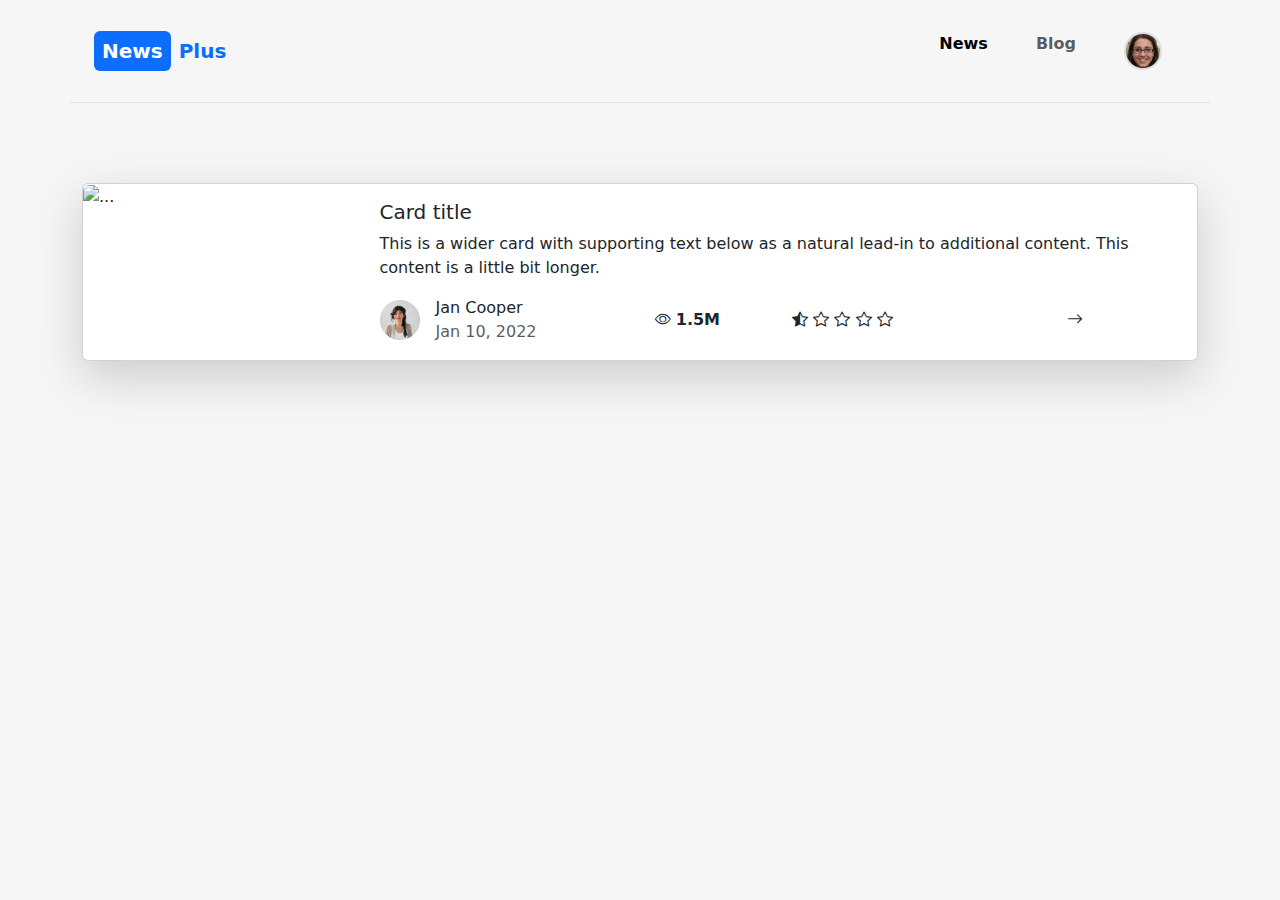
==== index.html @ ad9dee49 "category card css style added" ====
<!DOCTYPE html>
<html lang="en">

<head>
    <meta charset="UTF-8">
    <meta http-equiv="X-UA-Compatible" content="IE=edge">
    <meta name="viewport" content="width=device-width, initial-scale=1.0">
    <title>NewsPlus</title>
    <link rel="stylesheet" href="https://cdn.jsdelivr.net/npm/bootstrap@5.2.0/dist/css/bootstrap.min.css">
    <link rel="stylesheet" href="https://cdn.jsdelivr.net/npm/bootstrap-icons@1.9.1/font/bootstrap-icons.css">
    <link rel="stylesheet" href="style.css">
</head>

<body>
    <!-- header area starts -->
    <header class="container py-3 border-bottom">
        <nav class="navbar navbar-expand-lg ">
            <div class="container-fluid">
                <a class="navbar-brand" href="#"><span
                        class="logo-left bg-primary text-white fw-bolder p-2  rounded">News</span><span
                        class="logo-right text-primary fw-bolder ms-2">Plus</span></a>
                <button class="navbar-toggler" type="button" data-bs-toggle="collapse"
                    data-bs-target="#navbarSupportedContent" aria-controls="navbarSupportedContent"
                    aria-expanded="false" aria-label="Toggle navigation">
                    <span class="navbar-toggler-icon"></span>
                </button>
                <div class="collapse navbar-collapse" id="navbarSupportedContent">
                    <ul class="navbar-nav ms-auto mb-2 mb-lg-0 fw-bolder">
                        <li class="nav-item px-3">
                            <a class="nav-link active" aria-current="page" href="#">News</a>
                        </li>
                        <li class="nav-item px-3">
                            <a class="nav-link" href="#">Blog</a>
                        </li>
                        <li class="px-3 d-lg-block d-md-none">
                            <a class="nav-link" href="#"><img src="images/avatar.png" alt="avatar"></a>
                        </li>
                    </ul>
                </div>
            </div>
        </nav>
    </header>
    <!-- header area ends -->
    <main>
        <!-- categories menu starts -->
        <section class="categories navbar navbar-expand-lg mx-auto mt-3 mb-4">
            <ul class="navbar-nav container" id="category-menu">
                <!-- Category menu item will show here automatically -->
            </ul>
        </section>
        <!-- categories menu ends -->
        <section class="container bg-white d-none p-3 my-2" id="mumberOfNewsfound"
            style="max-width: 1100px ; height: 70px;">
            <!-- Number of result found will show here -->
        </section>
        <section class="news container mt-5">
            <div class="card mb-3 shadow-lg">
                <div class="row g-2">
                    <div class="col-md-3">
                        <img src="" class="img-fluid rounded-start" alt="...">
                    </div>
                    <div class="col-md-9">
                        <div class="card-body">
                            <h5 class="card-title">Card title</h5>
                            <p class="card-text">This is a wider card with supporting text below as a natural lead-in to
                                additional content. This content is a little bit longer.</p>
                            <div class="row d-flex align-items-center justify-content-between">
                                <div class="col-md-4 d-flex gap-3 align-items-center" id="author">
                                    <img src="images/author.png" class="img-fluid h-100" alt="author">
                                    <div class="author-info d-flex flex-column">
                                        <span>Jan Cooper</span>
                                        <span class="text-muted">Jan 10, 2022</span>
                                    </div>
                                </div>
                                <div class="col-md-2">
                                    <i class="bi bi-eye"></i>
                                    <strong>1.5M</strong>
                                </div>
                                <div class="col-md-4">
                                    <i class="bi bi-star-half"></i>
                                    <i class="bi bi-star"></i>
                                    <i class="bi bi-star"></i>
                                    <i class="bi bi-star"></i>
                                    <i class="bi bi-star"></i>
                                </div>
                                <div class="col-md-2">
                                    <i class="bi bi-arrow-right"></i>
                                </div>
                            </div>
                        </div>
                    </div>
                </div>
            </div>
        </section>
    </main>

    <script src="https://cdn.jsdelivr.net/npm/bootstrap@5.2.0/dist/js/bootstrap.bundle.min.js"></script>
    <script src="js/utility.js"></script>
    <script src="js/api.js"></script>
    <script src="js/script.js"></script>
</body>

</html>
---- style.css ----
body {
    background-color: #F6F6F6;

}

/* header area */
header .nav-item a.nav-link {
    border-bottom: 1px solid transparent;
    transition: border 1s
}

header .nav-item a.nav-link:hover {
    color: blue;
    font-weight: bold;
    border-bottom: 1px solid blue;
    box-sizing: border-box;
}

/* category menu area */
.categories .nav-item .nav-link {
    color: #858585;
    font-size: 1.1rem;
}

.categories .nav-item:hover {
    background-color: #EEEFFF;
}

.categories .nav-item:hover .nav-link {
    color: #5D5FEF;
}
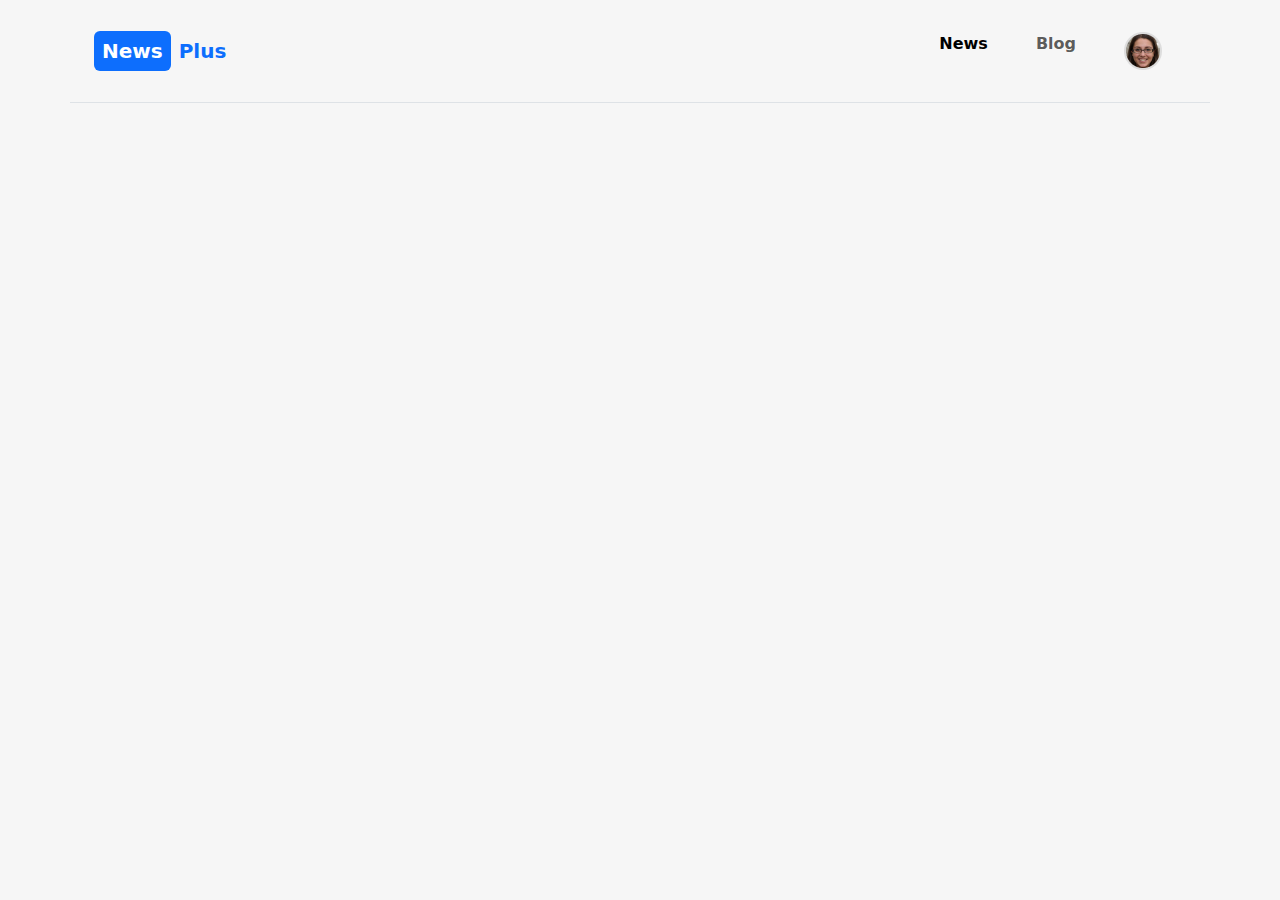
==== commit 3919154c: "Dynamically category news showing from API added" ====
--- a/index.html
+++ b/index.html
@@ -43,54 +43,24 @@
     <!-- header area ends -->
     <main>
         <!-- categories menu starts -->
-        <section class="categories navbar navbar-expand-lg mx-auto mt-3 mb-4">
+        <section class="categories navbar navbar-expand-lg mx-auto mt-3 mb-4 sticky-top" id="categories-menu">
             <ul class="navbar-nav container" id="category-menu">
                 <!-- Category menu item will show here automatically -->
             </ul>
         </section>
         <!-- categories menu ends -->
-        <section class="container bg-white d-none p-3 my-2" id="mumberOfNewsfound"
-            style="max-width: 1100px ; height: 70px;">
+        <!-- spinner start -->
+        <div id="custom-spinner" class="text-center text-primary position-absolute top-50 start-50 d-none">
+            <div class="spinner-border" style="width: 5rem; height: 5rem;" role="status">
+                <span class="visually-hidden">Loading...</span>
+            </div>
+        </div>
+        <!-- spinner end -->
+        <section class="container bg-white d-none p-3 my-2" id="mumberOfNewsfound">
             <!-- Number of result found will show here -->
         </section>
-        <section class="news container mt-5">
-            <div class="card mb-3 shadow-lg">
-                <div class="row g-2">
-                    <div class="col-md-3">
-                        <img src="" class="img-fluid rounded-start" alt="...">
-                    </div>
-                    <div class="col-md-9">
-                        <div class="card-body">
-                            <h5 class="card-title">Card title</h5>
-                            <p class="card-text">This is a wider card with supporting text below as a natural lead-in to
-                                additional content. This content is a little bit longer.</p>
-                            <div class="row d-flex align-items-center justify-content-between">
-                                <div class="col-md-4 d-flex gap-3 align-items-center" id="author">
-                                    <img src="images/author.png" class="img-fluid h-100" alt="author">
-                                    <div class="author-info d-flex flex-column">
-                                        <span>Jan Cooper</span>
-                                        <span class="text-muted">Jan 10, 2022</span>
-                                    </div>
-                                </div>
-                                <div class="col-md-2">
-                                    <i class="bi bi-eye"></i>
-                                    <strong>1.5M</strong>
-                                </div>
-                                <div class="col-md-4">
-                                    <i class="bi bi-star-half"></i>
-                                    <i class="bi bi-star"></i>
-                                    <i class="bi bi-star"></i>
-                                    <i class="bi bi-star"></i>
-                                    <i class="bi bi-star"></i>
-                                </div>
-                                <div class="col-md-2">
-                                    <i class="bi bi-arrow-right"></i>
-                                </div>
-                            </div>
-                        </div>
-                    </div>
-                </div>
-            </div>
+        <section class="news container mt-5" id="category-news">
+
         </section>
     </main>
 
--- a/style.css
+++ b/style.css
@@ -28,4 +28,24 @@
 
 .categories .nav-item:hover .nav-link {
     color: #5D5FEF;
+}
+
+/* no of news found*/
+#mumberOfNewsfound {
+    max-width: 1100px;
+    height: 70px;
+}
+
+/* spinner */
+#custom-spinner {
+    z-index: 999;
+}
+
+/* author avatar */
+
+.author-avatar img {
+    width: 30px;
+    height: 30px;
+    border: 1px solid transparent;
+    border-radius: 50%;
 }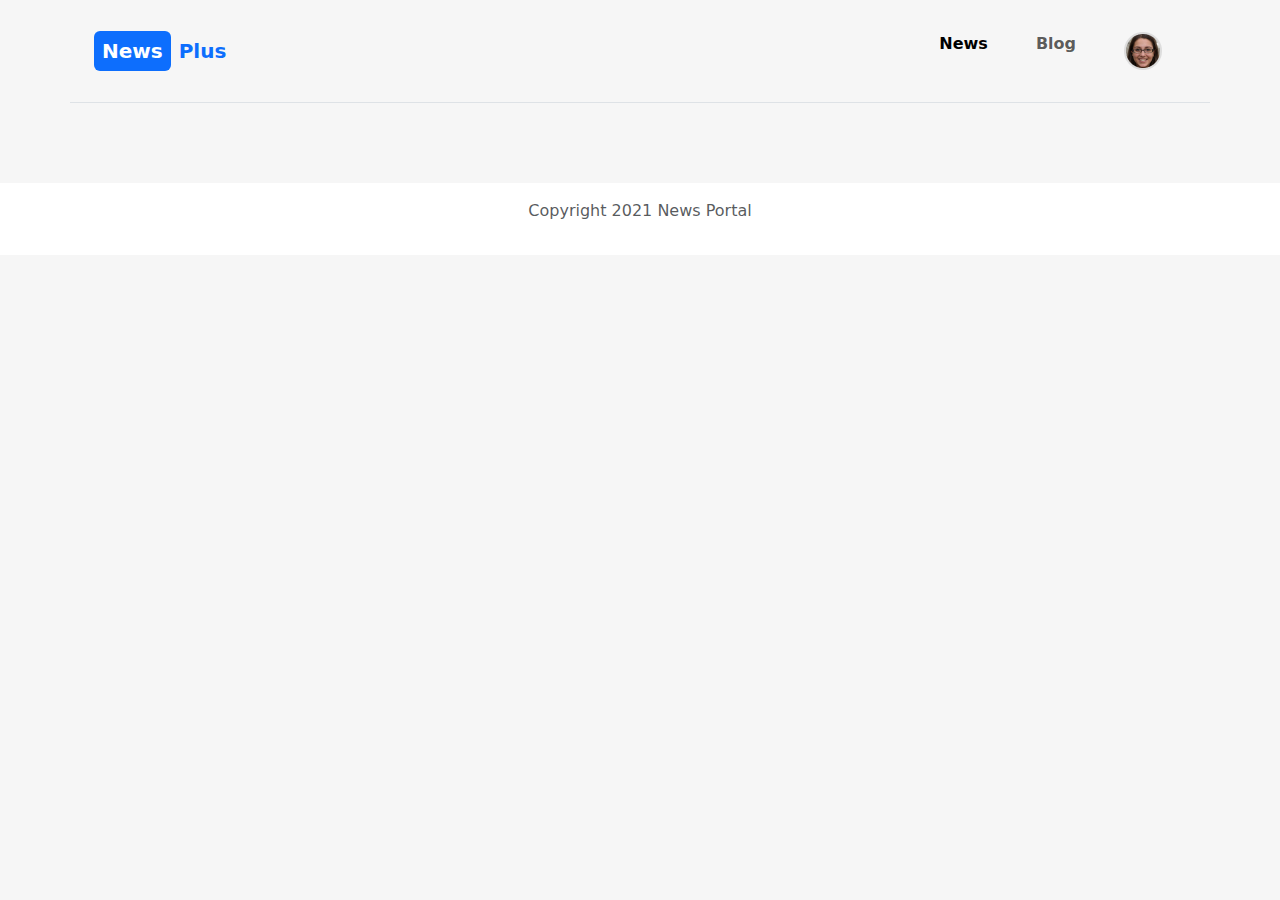
==== commit 7b62da4c: "footer added and menu issue fixed" ====
--- a/index.html
+++ b/index.html
@@ -16,7 +16,7 @@
     <header class="container py-3 border-bottom">
         <nav class="navbar navbar-expand-lg ">
             <div class="container-fluid">
-                <a class="navbar-brand" href="#"><span
+                <a class="navbar-brand" href="index.html"><span
                         class="logo-left bg-primary text-white fw-bolder p-2  rounded">News</span><span
                         class="logo-right text-primary fw-bolder ms-2">Plus</span></a>
                 <button class="navbar-toggler" type="button" data-bs-toggle="collapse"
@@ -27,10 +27,10 @@
                 <div class="collapse navbar-collapse" id="navbarSupportedContent">
                     <ul class="navbar-nav ms-auto mb-2 mb-lg-0 fw-bolder">
                         <li class="nav-item px-3">
-                            <a class="nav-link active" aria-current="page" href="#">News</a>
+                            <a class="nav-link active" aria-current="page" href="index.html">News</a>
                         </li>
                         <li class="nav-item px-3">
-                            <a class="nav-link" href="#">Blog</a>
+                            <a class="nav-link" href="blog.html">Blog</a>
                         </li>
                         <li class="px-3 d-lg-block d-md-none">
                             <a class="nav-link" href="#"><img src="images/avatar.png" alt="avatar"></a>
@@ -43,10 +43,18 @@
     <!-- header area ends -->
     <main>
         <!-- categories menu starts -->
-        <section class="categories navbar navbar-expand-lg mx-auto mt-3 mb-4 sticky-top" id="categories-menu">
-            <ul class="navbar-nav container" id="category-menu">
-                <!-- Category menu item will show here automatically -->
-            </ul>
+        <section class="categories navbar navbar-expand-lg mt-3 mb-4 sticky-lg-top" id="categories-menu">
+            <button class="navbar-toggler mx-auto" type="button" data-bs-toggle="collapse"
+                data-bs-target="#navbarSupportedContent2" aria-controls="navbarSupportedContent2" aria-expanded="false"
+                aria-label="Toggle navigation">
+                <span class="navbar-toggler-icon"></span>
+                Categories
+            </button>
+            <div class="collapse navbar-collapse" id="navbarSupportedContent2">
+                <ul class="navbar-nav container" id="category-menu">
+                    <!-- Category menu item will show here automatically -->
+                </ul>
+            </div>
         </section>
         <!-- categories menu ends -->
         <!-- spinner start -->
@@ -59,10 +67,25 @@
         <section class="container bg-white d-none p-3 my-2" id="mumberOfNewsfound">
             <!-- Number of result found will show here -->
         </section>
+        <!-- news container -->
         <section class="news container mt-5" id="category-news">
 
         </section>
     </main>
+
+    <!-- Modal -->
+    <div class="modal modal-lg fade" id="exampleModal" tabindex="-1" aria-labelledby="exampleModalLabel"
+        aria-hidden="true">
+        <div class="modal-dialog modal-dialog-centered modal-dialog-scrollable">
+            <div class="modal-content" id="news-details">
+
+            </div>
+        </div>
+    </div>
+    <!-- footer -->
+    <footer class="container-fluid bg-white py-3 mt-5">
+        <p class="text-muted text-center">Copyright 2021 News Portal</p>
+    </footer>
 
     <script src="https://cdn.jsdelivr.net/npm/bootstrap@5.2.0/dist/js/bootstrap.bundle.min.js"></script>
     <script src="js/utility.js"></script>
--- a/style.css
+++ b/style.css
@@ -4,6 +4,10 @@
 }
 
 /* header area */
+ul#category-menu li {
+    margin: auto !important;
+}
+
 header .nav-item a.nav-link {
     border-bottom: 1px solid transparent;
     transition: border 1s
@@ -48,4 +52,23 @@
     height: 30px;
     border: 1px solid transparent;
     border-radius: 50%;
+}
+
+
+#modal-footer-img img {
+    width: 40px;
+    height: 40px;
+    border: 1px solid transparent;
+    border-radius: 50%;
+    box-sizing: border-box;
+}
+
+/* blog */
+.blog-thumb img {
+    width: 90%;
+    height: 400px;
+}
+
+a {
+    text-decoration: none;
 }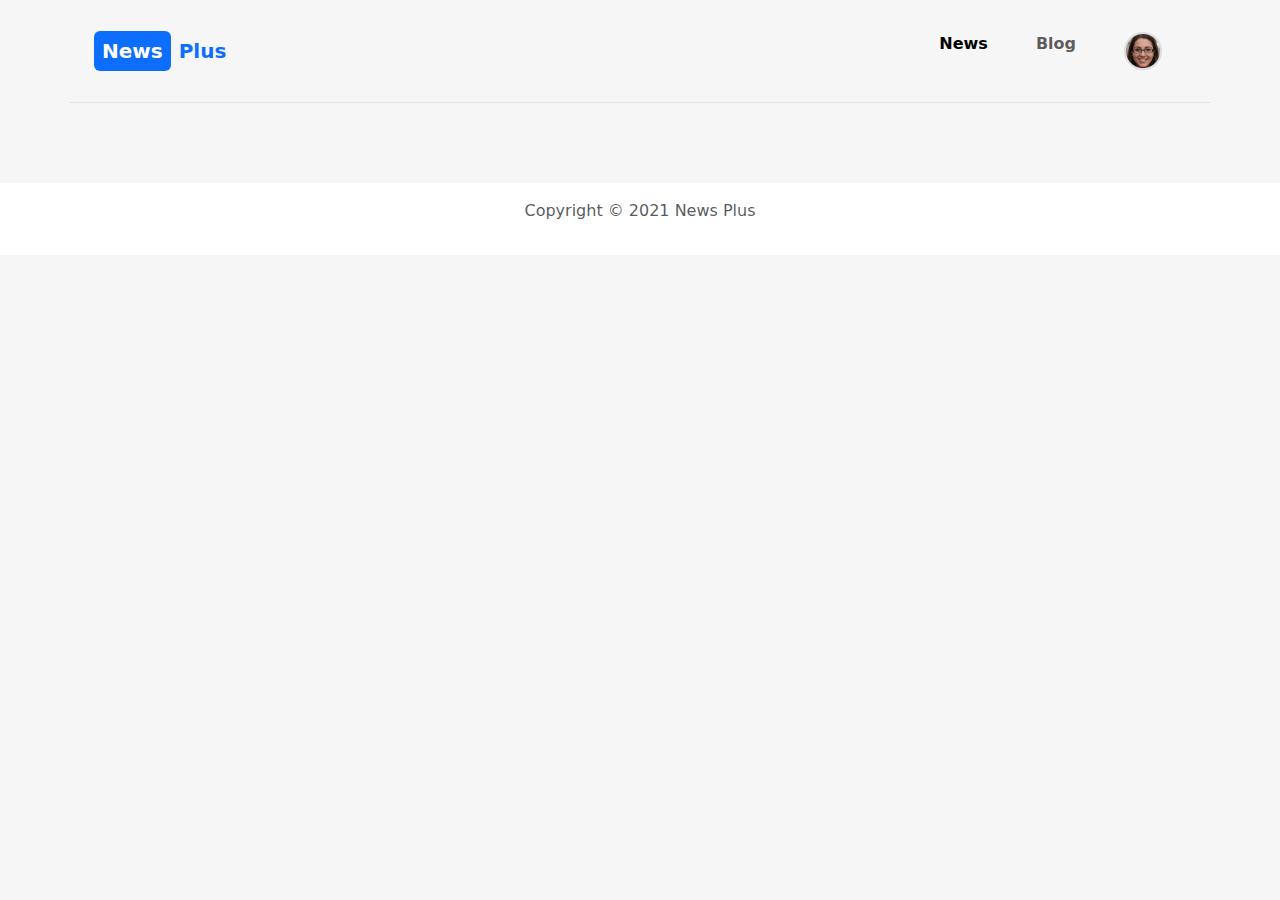
==== commit 3af63a29: "footer copyright fix" ====
--- a/index.html
+++ b/index.html
@@ -84,7 +84,7 @@
     </div>
     <!-- footer -->
     <footer class="container-fluid bg-white py-3 mt-5">
-        <p class="text-muted text-center">Copyright 2021 News Portal</p>
+        <p class="text-muted text-center">Copyright &copy; 2021 News Plus</p>
     </footer>
 
     <script src="https://cdn.jsdelivr.net/npm/bootstrap@5.2.0/dist/js/bootstrap.bundle.min.js"></script>
